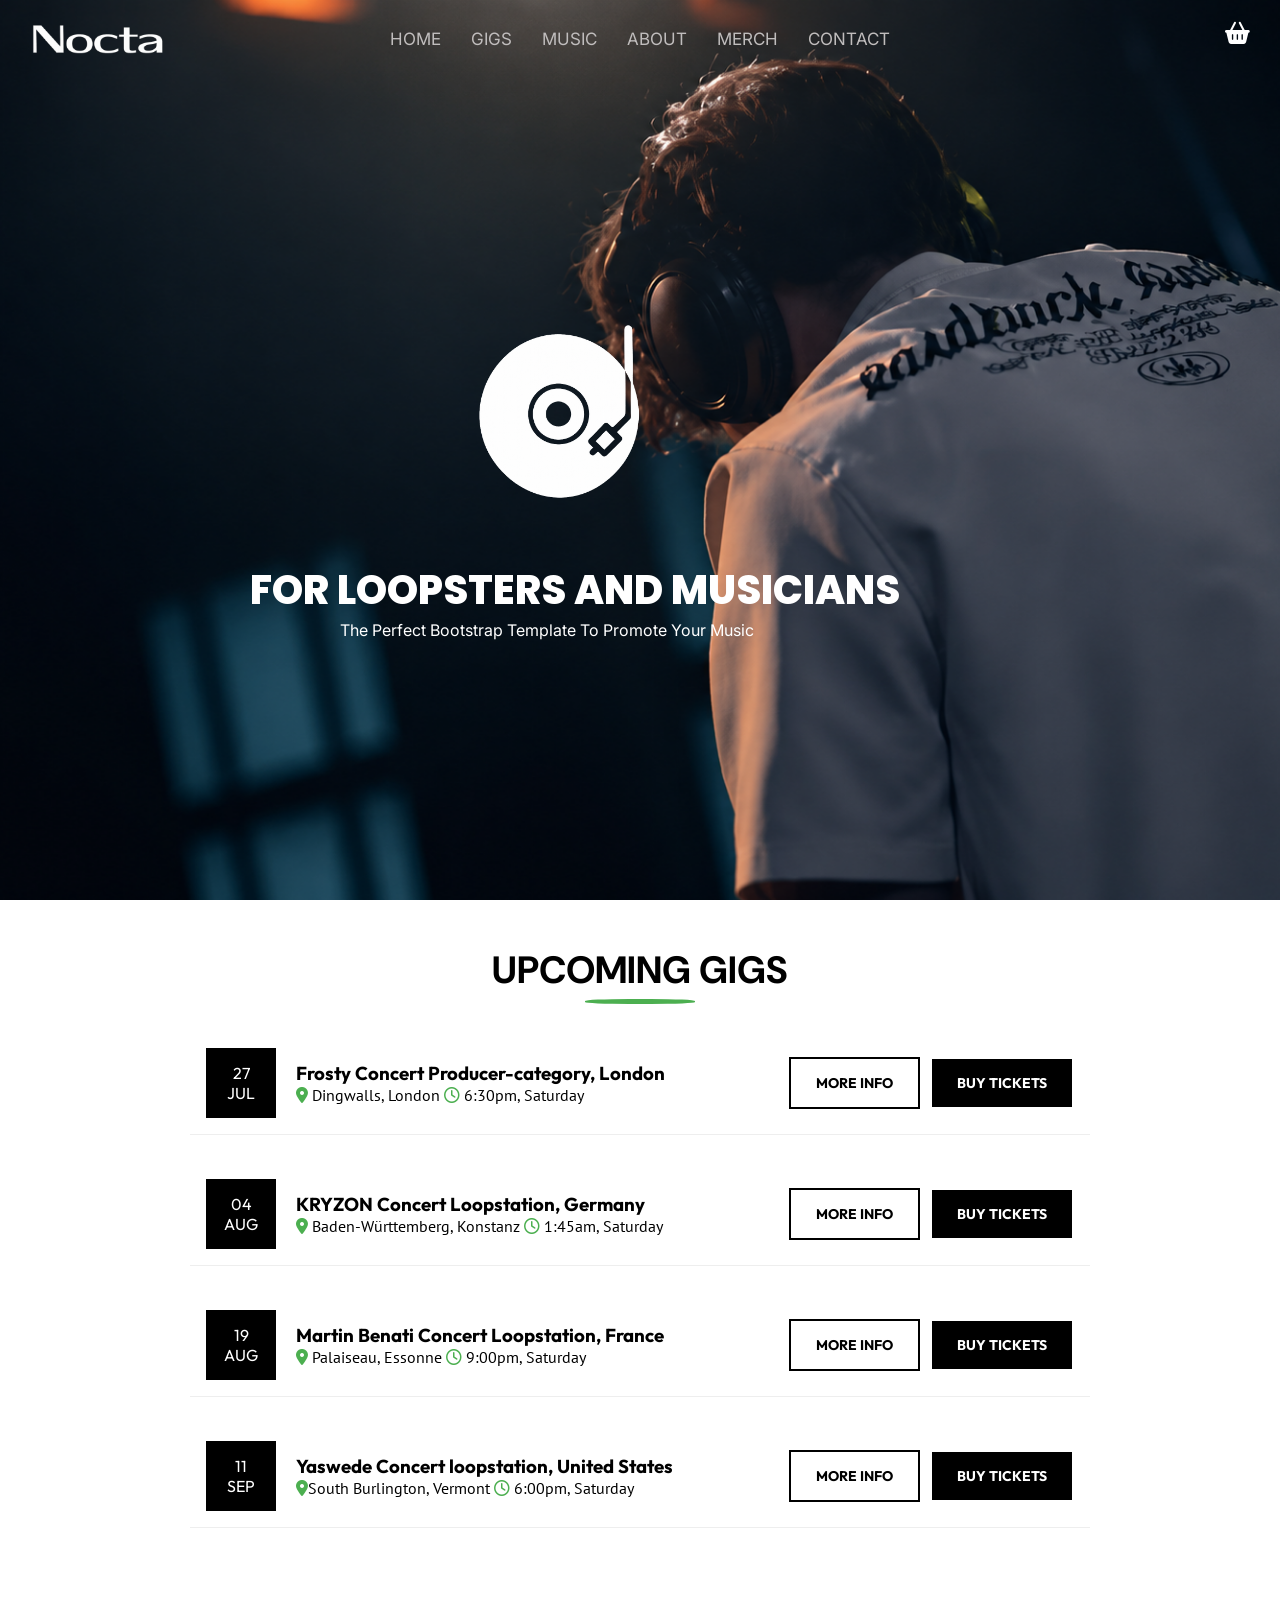
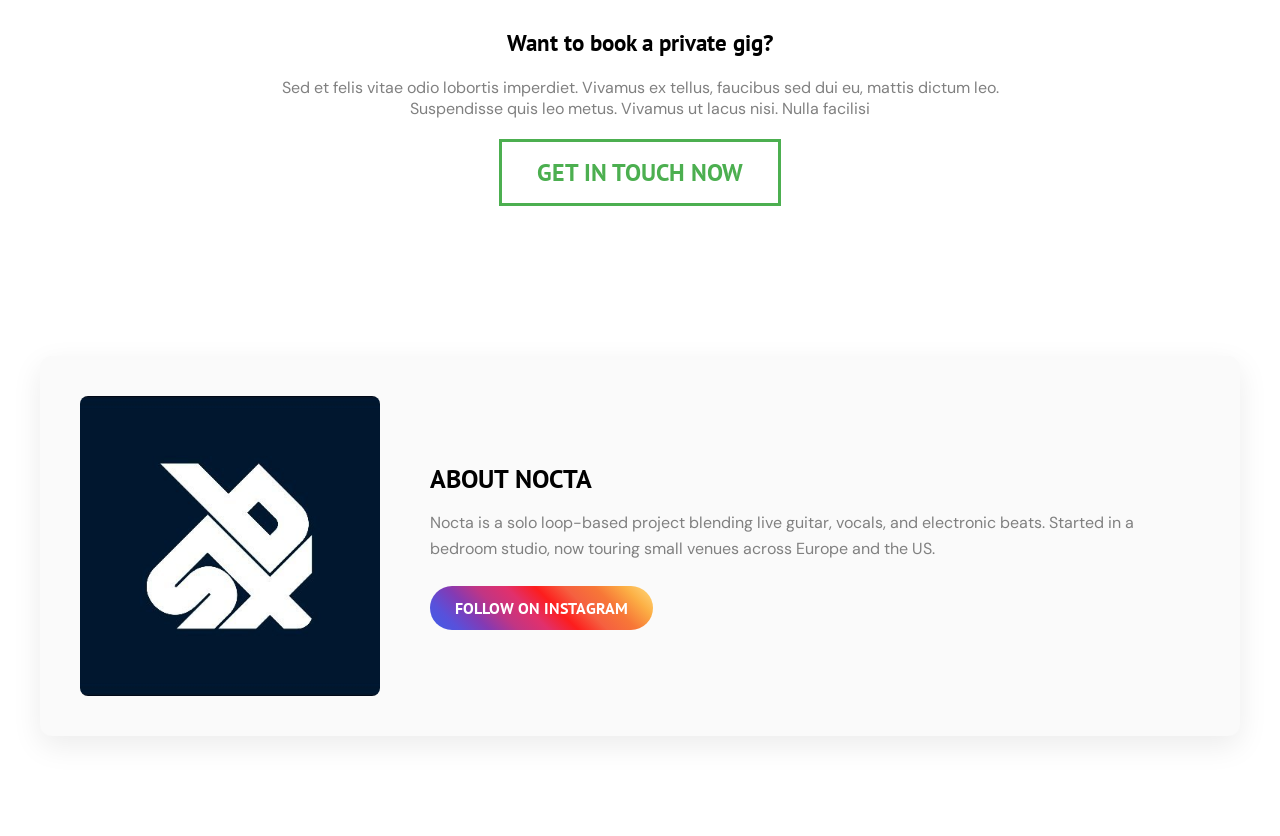
==== index.html @ db298875 "Rename main.html to index.html" ====
<!DOCTYPE html>
<html>
  <head>
    <title>Nocta</title>
    <link rel="preconnect" href="https://fonts.googleapis.com">
    <link rel="preconnect" href="https://fonts.gstatic.com" crossorigin>
  
    <link href="https://fonts.googleapis.com/css2?family=Poppins:wght@800&display=swap" rel="stylesheet">
    <link href="https://fonts.googleapis.com/css2?family=PT+Sans:wght@400;700&display=swap" rel="stylesheet">
    <link href="https://fonts.googleapis.com/css2?family=DM+Sans:ital,opsz,wght@0,9..40,100..1000;1,9..40,100..1000&display=swap" rel="stylesheet">
    <link href="https://fonts.googleapis.com/css2?family=Inter:wght@400;600&display=swap" rel="stylesheet">
    <link href="https://fonts.googleapis.com/css2?family=Outfit:wght@300;400;500;600&display=swap" rel="stylesheet">
  
    <link rel="stylesheet" href="https://cdnjs.cloudflare.com/ajax/libs/font-awesome/6.5.1/css/all.min.css">
  
    <link rel="stylesheet" href="1style.css">
    <link rel="stylesheet" href="bottom.css">
    <link rel="stylesheet" href="gig-items.css">
  </head>

  <body>
   <div class="main-container">
    <img class="main-backg" src="images/cfsebackg.png">
    <img class="corner-logo" src="images/white-logo.png" alt="Nocta">
    <i class="fa-solid fa-basket-shopping basket-icon"></i>
    <div class="nav-container">
      <p class="nav-txt">HOME</p>
      <p class="nav-txt">GIGS</p>
      <p class="nav-txt">MUSIC</p>
      <p class="nav-txt">ABOUT</p>
      <p class="nav-txt">MERCH</p>
      <p class="nav-txt">CONTACT</p>
    </div>

    <div class="mid-section">
      <img class="logo-mid" src="images/logo.png">
      <div class="text-under">
        <h2 class="mid-header">FOR LOOPSTERS AND MUSICIANS</h2>
        <p class="mid-text">The Perfect Bootstrap Template To Promote Your Music</p>
      </div>
    </div>
   </div>

   <div class="lower-section">
  <h2 class="gigs-title">UPCOMING GIGS</h2>

  <!-- in-btwn section -->

  <div class="gigs-list">

    <!-- 1st row for the gig -->
    <div class="gig-item">
      <div class="gig-date">
        <span class="gig-day">27</span>
        <span class="gig-month">JUL</span>
      </div>
      <div class="gig-info">
        <h3 class="gig-name">Frosty Concert Producer-category, London</h3>
        <p class="gig-meta">
          <i class="fa-solid fa-location-dot"></i> Dingwalls, London
          <i class="fa-regular fa-clock"></i> 6:30pm, Saturday
        </p>
      </div>
      <div class="gig-buttons">
        <button class="btn-more-info">MORE INFO</button>
        <button class="btn-buy-tickets">BUY TICKETS</button>
      </div>
    </div>
    <!-- end row -->

    <!-- 2nd row for the gig -->
    <div class="gig-item">
      <div class="gig-date">
        <span class="gig-day">04</span>
        <span class="gig-month">AUG</span>
      </div>
      <div class="gig-info">
        <h3 class="gig-name">KRYZON Concert Loopstation, Germany</h3>
        <p class="gig-meta">
          <i class="fa-solid fa-location-dot"></i> Baden-Württemberg, Konstanz
          <i class="fa-regular fa-clock"></i> 1:45am, Saturday
        </p>
      </div>
      <div class="gig-buttons">
        <button class="btn-more-info">MORE INFO</button>
        <button class="btn-buy-tickets">BUY TICKETS</button>
      </div>
    </div>
    <!-- end row -->

    <!-- 3rd row for the gig -->
    <div class="gig-item">
      <div class="gig-date">
        <span class="gig-day">19</span>
        <span class="gig-month">AUG</span>
      </div>
      <div class="gig-info">
        <h3 class="gig-name">Martin Benati Concert Loopstation, France</h3>
        <p class="gig-meta">
          <i class="fa-solid fa-location-dot"></i> Palaiseau, Essonne
          <i class="fa-regular fa-clock"></i> 9:00pm, Saturday
        </p>
      </div>
      <div class="gig-buttons">
        <button class="btn-more-info">MORE INFO</button>
        <button class="btn-buy-tickets">BUY TICKETS</button>
      </div>
    </div>
    <!-- end row -->

    <!-- 4th row for the gig -->
    <div class="gig-item">
      <div class="gig-date">
        <span class="gig-day">11</span>
        <span class="gig-month">SEP</span>
      </div>
      <div class="gig-info">
        <h3 class="gig-name">Yaswede Concert loopstation, United States</h3>
        <p class="gig-meta">
          <i class="fa-solid fa-location-dot"></i>South Burlington, Vermont
          <i class="fa-regular fa-clock"></i> 6:00pm, Saturday
        </p>
      </div>
      <div class="gig-buttons">
        <button class="btn-more-info">MORE INFO</button>
        <button class="btn-buy-tickets">BUY TICKETS</button>
      </div>
    </div>
    <!-- end row -->

  </div>

  <!-- end section -->

     <div class="bottom-txts">
      <h4 class="bottom-header">Want to book a private gig?</h2>
      <p class="bottom-text">Sed et felis vitae odio lobortis imperdiet. Vivamus ex tellus, faucibus sed dui eu, mattis dictum leo.<br> 
        Suspendisse quis leo metus. Vivamus ut lacus nisi. Nulla facilisi</p>
      <button class="bottom-btn">GET IN TOUCH NOW</button>
     </div>
   </div>

   <!-- 3rd section: About -->
<div class="about-section">
  <img class="about-img" src="images/artist-photo.jpg">
  <div class="about-text">
    <h2 class="about-header">ABOUT NOCTA</h2>
    <p class="about-para">
      Nocta is a solo loop-based project blending live guitar, vocals, and electronic beats.
      Started in a bedroom studio, now touring small venues across Europe and the US.
    </p>
    <button class="about-btn">FOLLOW ON INSTAGRAM</button>
  </div>
</div>
    
  </body>
</html>

<!--
==========================================================
Modern Landing Page
Built by Kinane
Copyright © 2026 Kinane

This project was created from scratch for educational
and portfolio purposes.
==========================================================
-->
---- 1style.css ----
* {
  margin: 0;
  padding: 0;
  box-sizing: border-box;
}

.nav-container{
  display: flex;
  flex-direction: row;
  gap: 30px;
  justify-content: center;
  width: 100%; 
  margin-top: 19px;
  position: absolute;
  top: 0px;
}

.nav-txt{
  font-family: 'Inter', sans-serif;
  color: rgb(192, 189, 189);   
  margin-top: 10px;
  font-size: 17px;
}

.main-container {
  position: relative;
  width: 100%;
}

.main-backg {
  width: 100%;
  display: block;
  margin-bottom: 45px;
  height: 100vh;           /* adjust this % to shrink the image shorter — try 70vh, 60vh, etc */
  object-fit: cover;
}

.nav-txt:hover{
  cursor: pointer;
  color: white;
}

.mid-section{
  position: absolute;
  top: 280px;
  left: 250px;
}

.logo-mid {
  display: block;
  max-width: 280px;
  height: auto;
  margin-left: 170px;
}

.mid-header{
  color: white;
  font-family: "Poppins", sans-serif;
  font-weight: 800;
  font-size: 40px;
}

.mid-text{
  color: white;
  font-family: 'Inter', sans-serif;
  margin-left: 90px;
}

.gigs-title{
  display: flex;
  font-family: "DM Sans", sans-serif;
  font-optical-sizing: auto;
  font-style: normal;
  justify-content: center;
  text-align: center;
  position: relative;
  padding-bottom: 9px;
  font-size: 38px;
}

.gigs-title::after {
  content: "";
  position: absolute;
  bottom: 0;
  left: 50%;
  transform: translateX(-50%);
  width: 110px;
  height: 5px;
  background-color: #4CAF50;
  border-radius: 40%;
}

.corner-logo {
  position: absolute;
  top: -40px;
  left: -29px;
  max-width:260px;
  height: auto;
  z-index: 3;
}

.basket-icon {
  position: absolute;
  top: 22px;
  right: 30px;
  color: white;
  font-size: 22px;
  z-index: 3;
}

.basket-icon:hover {
  cursor: pointer;
  color: #4CAF50;
  transition: 0.2s;
}

/*
==========================================================
Modern Landing Page
Built by Kinane
Copyright © 2026 Kinane

GitHub: @Coffee-sipper
==========================================================
*/
---- bottom.css ----
.bottom-txts{
  display: flex;
  flex-direction: column;
  align-items: center;
  text-align: center;
  gap: 20px;
}
.bottom-header{
  margin-top: 100px;
  font-family: 'PT Sans', sans-serif;
  font-weight: 700;
  font-size: 23px;
}

.bottom-text{
  font-family: "DM Sans", sans-serif;
  color: grey;
}

.bottom-btn{
  border-color: #4CAF50;;
  background-color: white;
  color: #4CAF50;;
  font-size: 24px;
  font-family: 'PT Sans', sans-serif;
  padding-top: 15px;
  padding-bottom: 15px;
  padding-left: 35px;
  padding-right: 35px;
  font-weight: 600;
  border-style: solid;
  border-width: 3px;
  margin-bottom: 50px;
}

.bottom-btn:hover{
  background-color: #4CAF50;
  color: whitesmoke;
  cursor: pointer;
  transition: 0.2s;
}

/*
==========================================================
Modern Landing Page
Built by Kinane
Copyright © 2026 Kinane

GitHub: @Coffee-sipper
==========================================================
*/

.about-section{
  display: flex;
  align-items: center;
  gap: 50px;
  max-width: 1200px;
  margin: 100px auto;
  padding: 40 80px;
  padding: 40px;                          /* space between edge and content */
  background-color: #fafafa;              /* light background box */
  border-radius: 12px;                    /* soft rounded corners */
  box-shadow: 0 10px 30px rgba(0,0,0,0.08);
}

.about-img{
  width: 300px;
  height: 300px;
  object-fit: cover;
  border-radius: 8px;
}

.about-text{
  flex: 1;
}

.about-header{
  font-family: 'PT Sans', sans-serif;
  font-weight: 700;
  font-size: 26px;
  margin-bottom: 15px;
}

.about-para{
  font-family: "DM Sans", sans-serif;
  color: grey;
  line-height: 1.6;
  margin-bottom: 25px;
}

.about-btn{
  background: linear-gradient(45deg, #405DE6, #5851DB, #833AB4, #C13584, #E1306C, #FD1D1D, #F56040, #F77737, #FCAF45, #FFDC80);
  border: none;
  color: white;
  font-size: 16px;
  font-family: 'PT Sans', sans-serif;
  padding: 12px 25px;
  font-weight: 600;
  border-radius: 30px;
}

.about-btn:hover{
  opacity: 0.55;
  cursor: pointer;
  transition: 0.2s;
}
---- gig-items.css ----
.gigs-list {
  max-width: 900px;     /* constrains how wide the whole gig block can get */
  margin: 0 auto;        /* centers it horizontally on the page */
}

.gig-item {
  display: grid;
  grid-template-columns: 70px 1fr auto;
  align-items: center;
  gap: 20px;
  padding: 16px;
  border-bottom: 1px solid #eee;
  margin-top: 28px;
}

.gig-date{
  display: flex;
  flex-direction: column;
  background-color: rgb(0, 0, 0);
  align-items: center;
  justify-content: center;
  width: 70px;
  height: 70px;
}

.gig-day, .gig-month{
  color: white;
  text-align: center;
}

.gig-buttons {
  display: flex;
  gap: 10px;
}

.btn-more-info{
  font-family: 'Outfit', sans-serif;
  border-color: black;
  background-color: white;
  padding-top: 15px;
  padding-bottom: 15px;
  padding-left: 25px;
  padding-right: 25px;
  font-weight: bold;
  border: solid;
  border-width: 2px;
  font-size: 14px;
}

.btn-buy-tickets{
  font-family: 'Outfit', sans-serif;
  color: white;
  background-color: black;
  padding-top: 15px;
  padding-bottom: 15px;
  padding-left: 25px;
  padding-right: 25px;
  font-weight: bold;
  border: solid;
  border-width: 2px;
  font-size: 14px;
}

.btn-buy-tickets:hover{
  cursor: pointer;
  background-color: white;
  color: black;
  transition: 0.2s;
}

.btn-more-info:hover{
  cursor: pointer;
  background-color: black;
  color: white;
  transition: 0.2s;
}

.gig-name{
   font-family: 'Outfit', sans-serif;
}

.gig-meta{
  font-family: 'PT Sans', sans-serif;
}

.fa-location-dot,
.fa-clock {
  color: #4CAF50;
}

.gig-date{
  font-family: 'outfit';
}

/*
==========================================================
Modern Landing Page
Built by Kinane
Copyright © 2026 Kinane

GitHub: @Coffee-sipper
==========================================================
*/
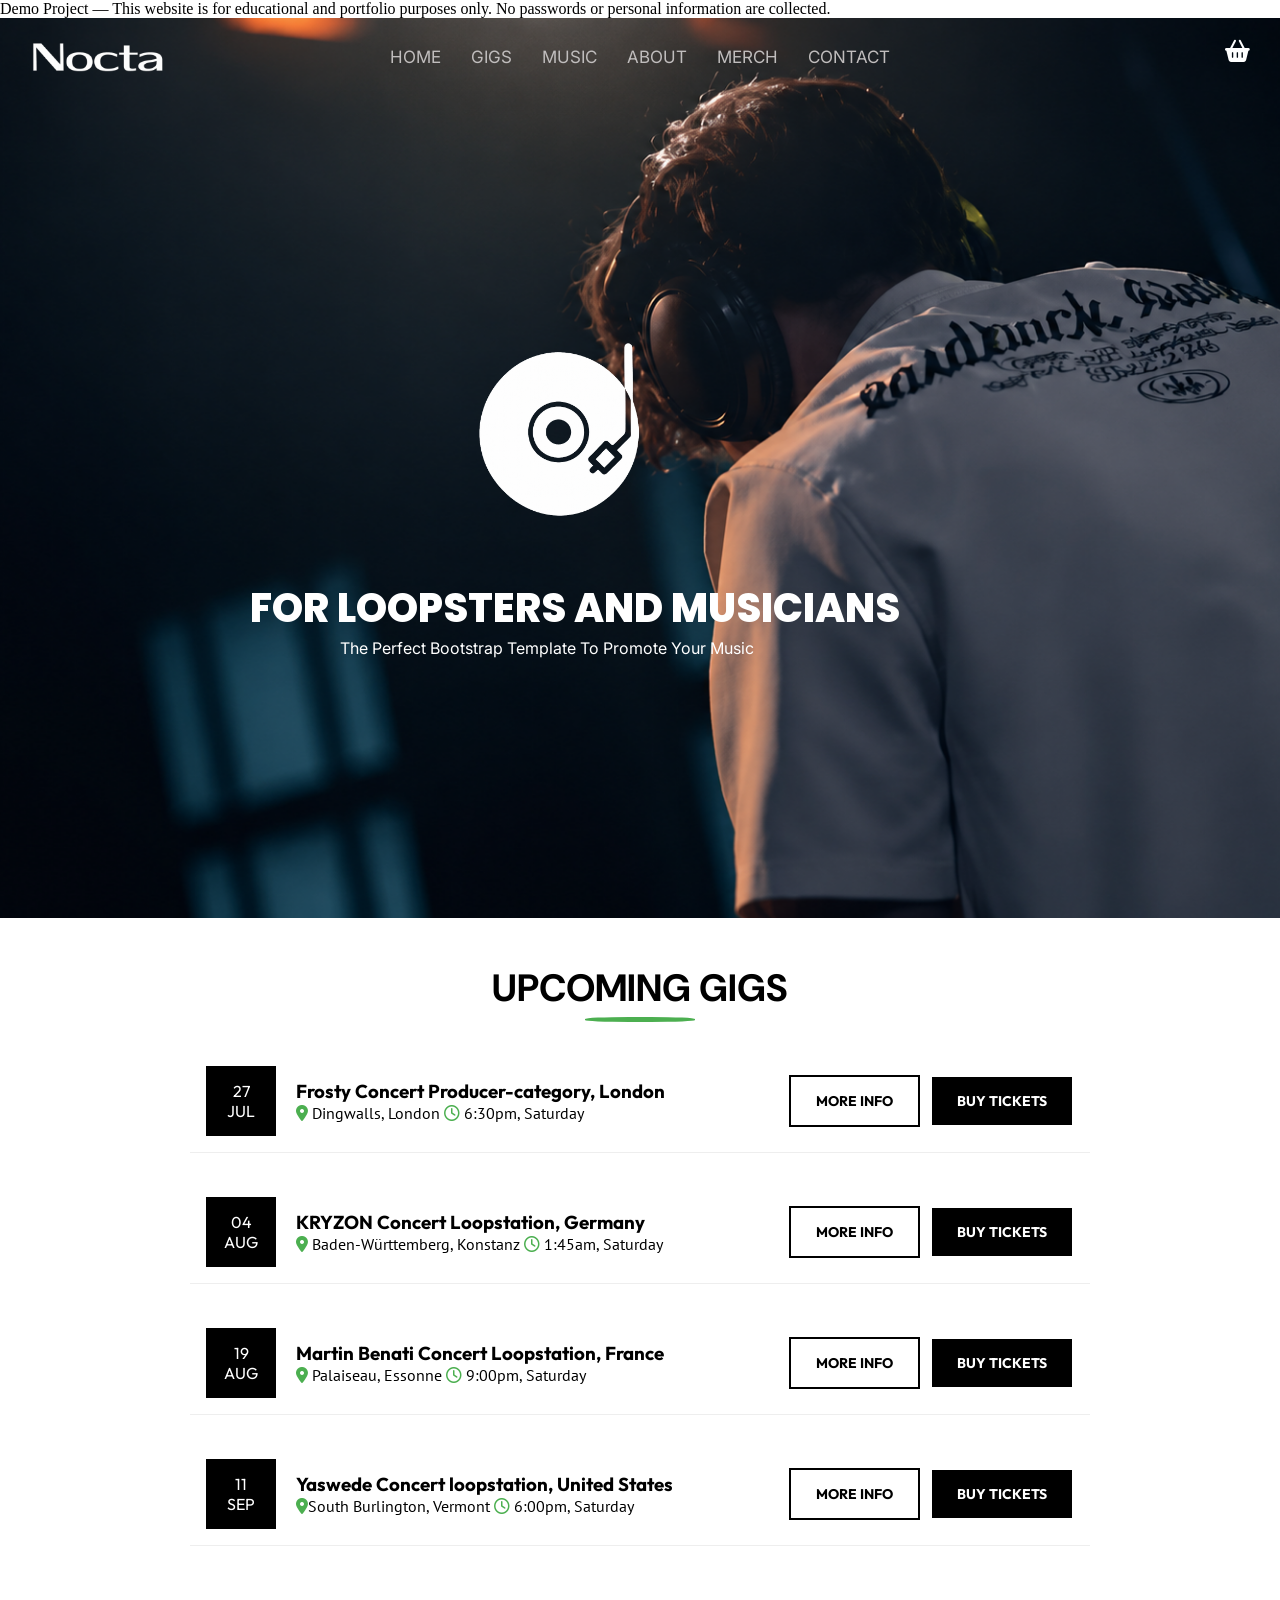
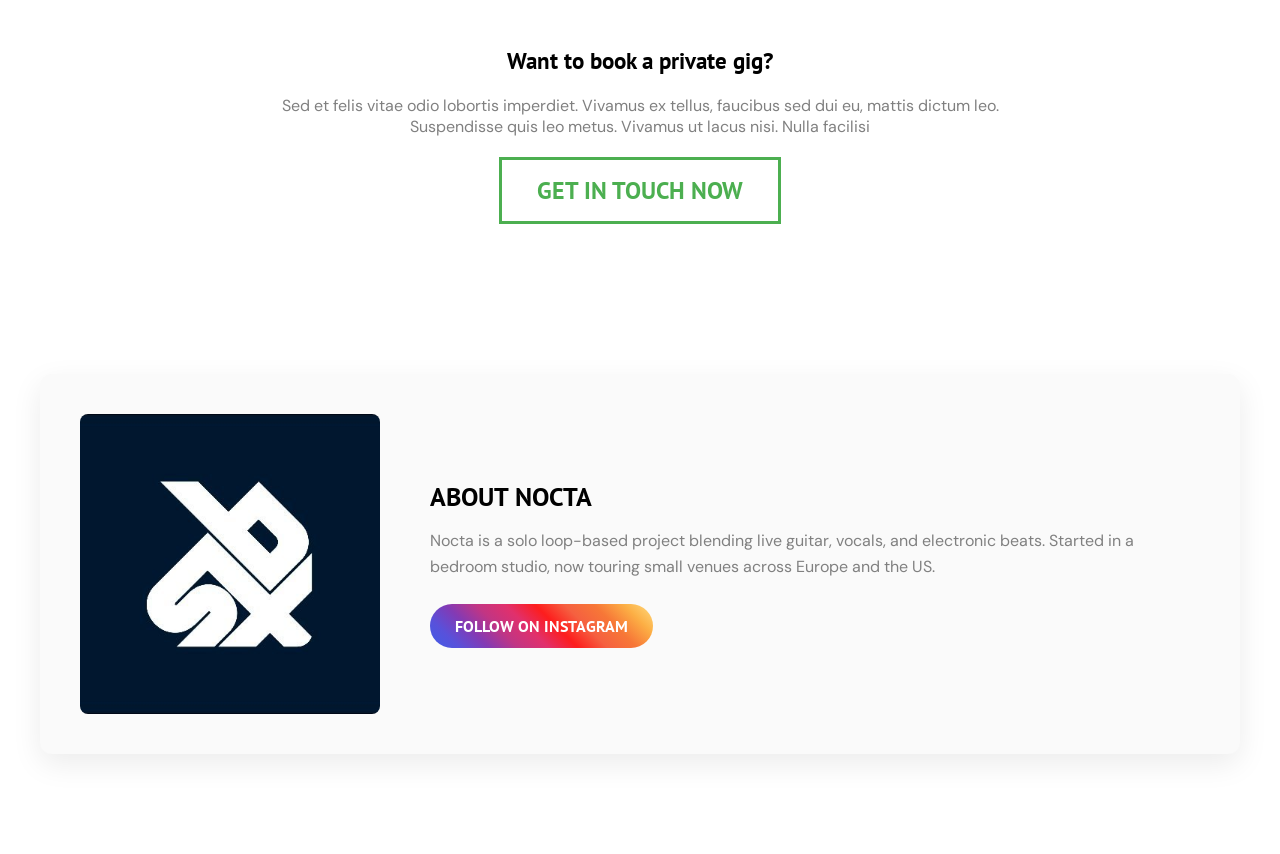
==== commit a4c15ab4: "Add demo notice for educational project Added a demo notice to indicate the project is for education" ====
--- a/index.html
+++ b/index.html
@@ -16,6 +16,10 @@
     <link rel="stylesheet" href="1style.css">
     <link rel="stylesheet" href="bottom.css">
     <link rel="stylesheet" href="gig-items.css">
+     <div class="demo-notice">
+       Demo Project — This website is for educational and portfolio purposes only.
+       No passwords or personal information are collected.
+     </div>
   </head>
 
   <body>
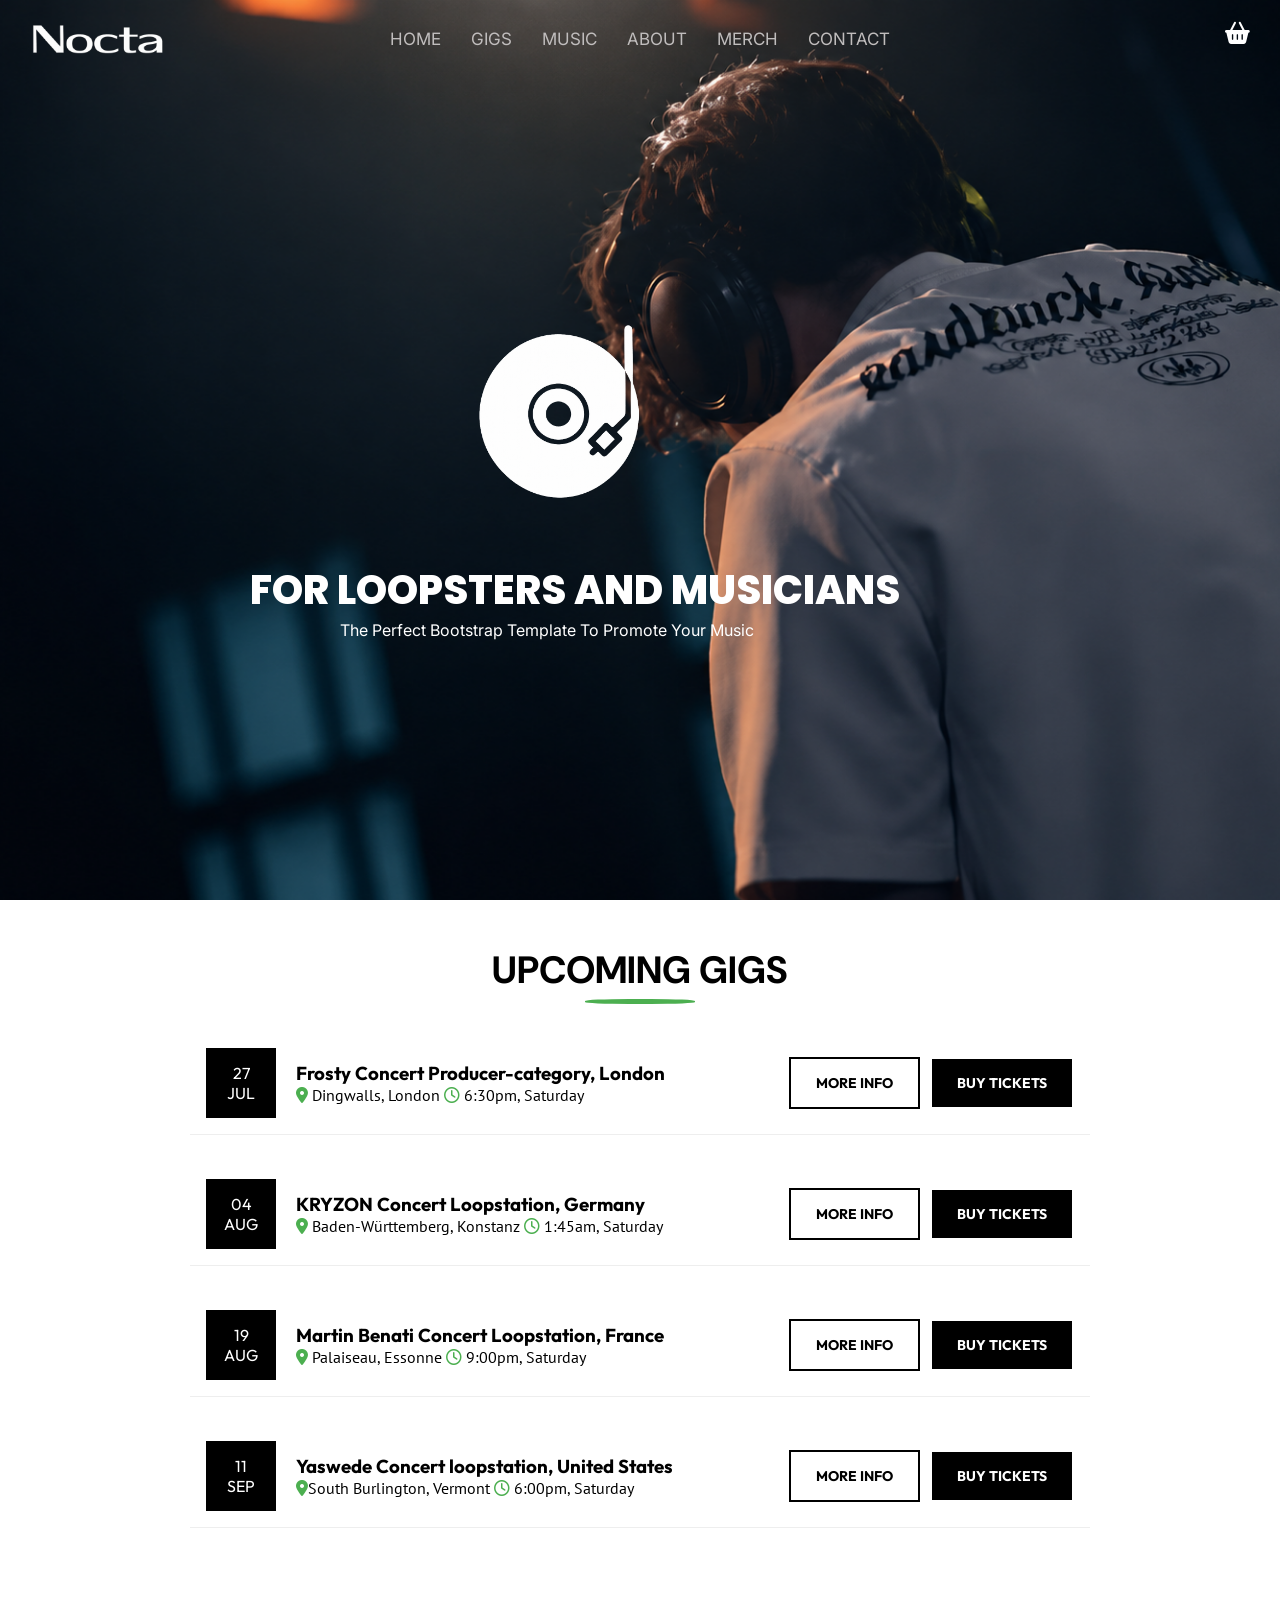
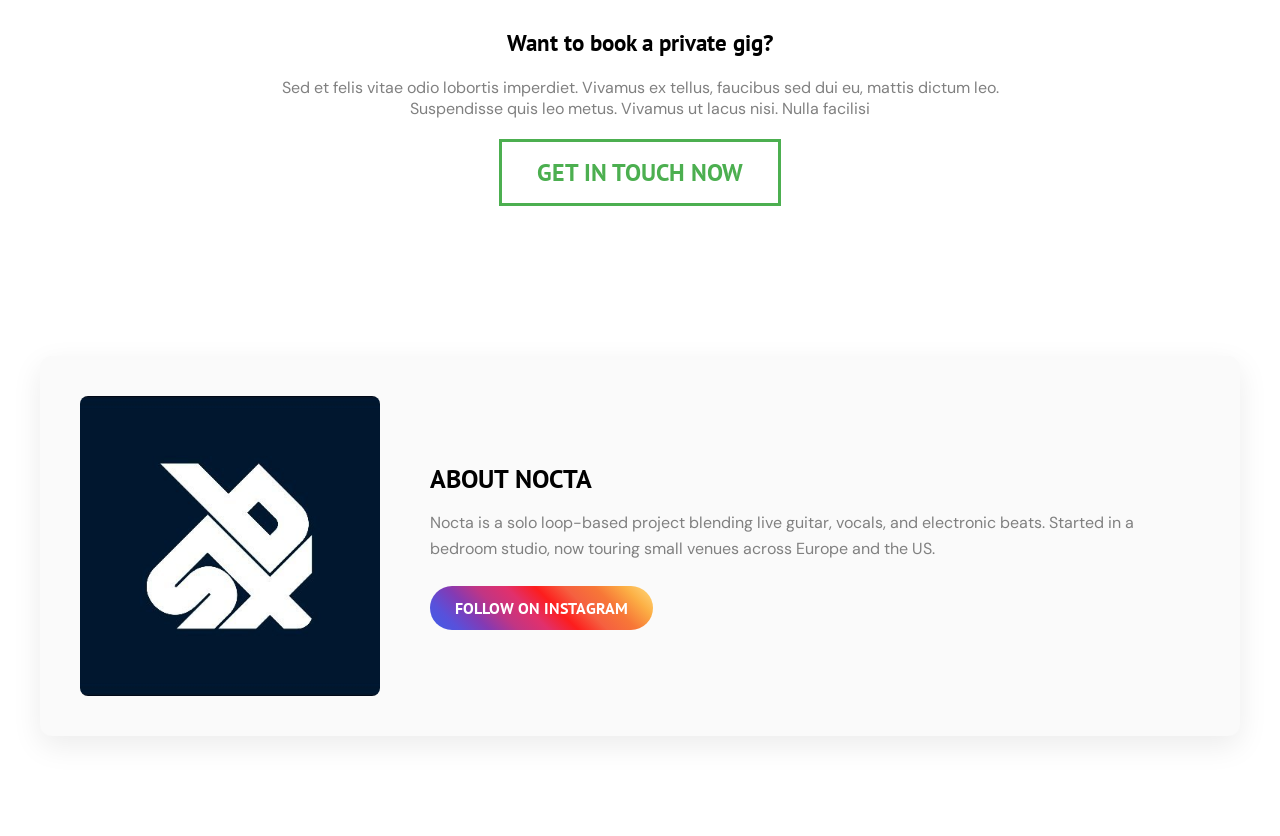
==== commit 8a1b335e: "Update index.html" ====
--- a/index.html
+++ b/index.html
@@ -15,11 +15,7 @@
   
     <link rel="stylesheet" href="1style.css">
     <link rel="stylesheet" href="bottom.css">
-    <link rel="stylesheet" href="gig-items.css">
-     <div class="demo-notice">
-       Demo Project — This website is for educational and portfolio purposes only.
-       No passwords or personal information are collected.
-     </div>
+    <link rel="stylesheet" href="gig-items.css">       
   </head>
 
   <body>
@@ -170,3 +166,6 @@
 and portfolio purposes.
 ==========================================================
 -->
+
+ <!--important:Demo Project — This website is for educational and portfolio purposes only.
+       No passwords or personal information are collected. -->
